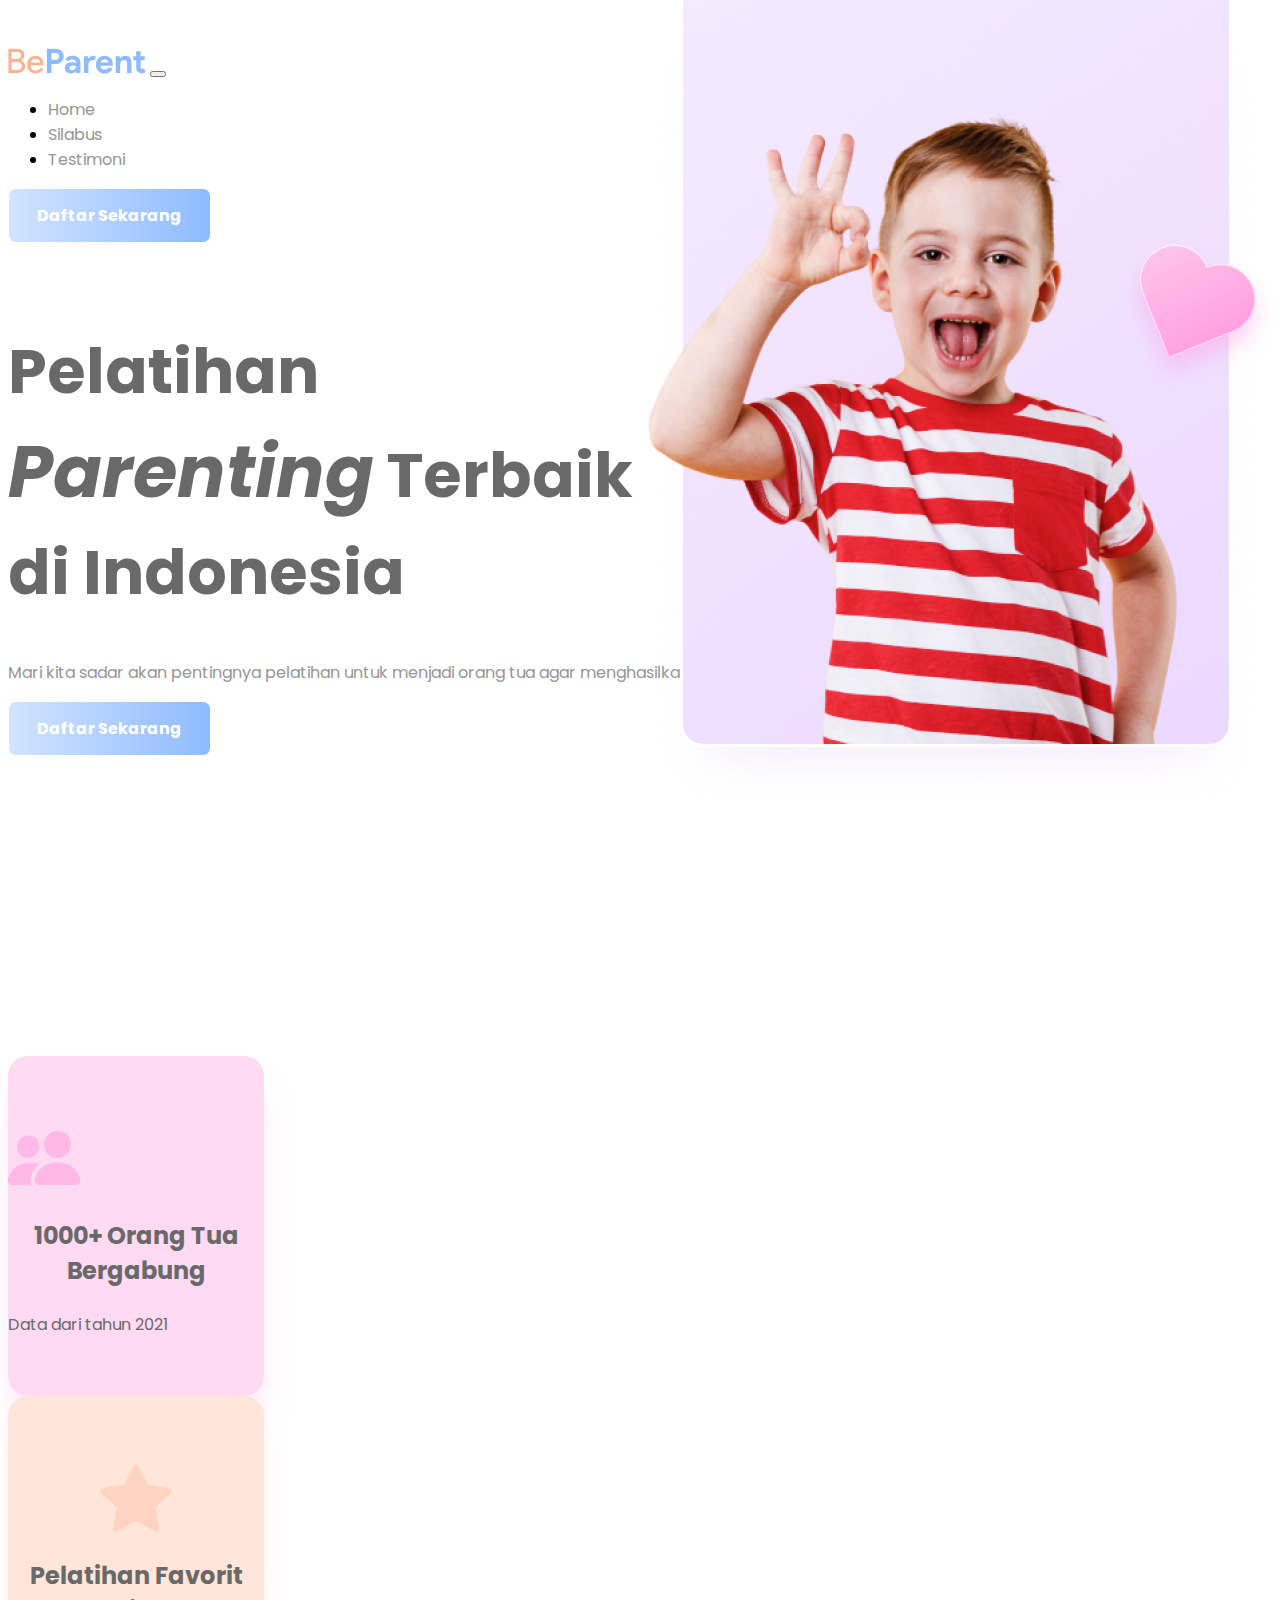
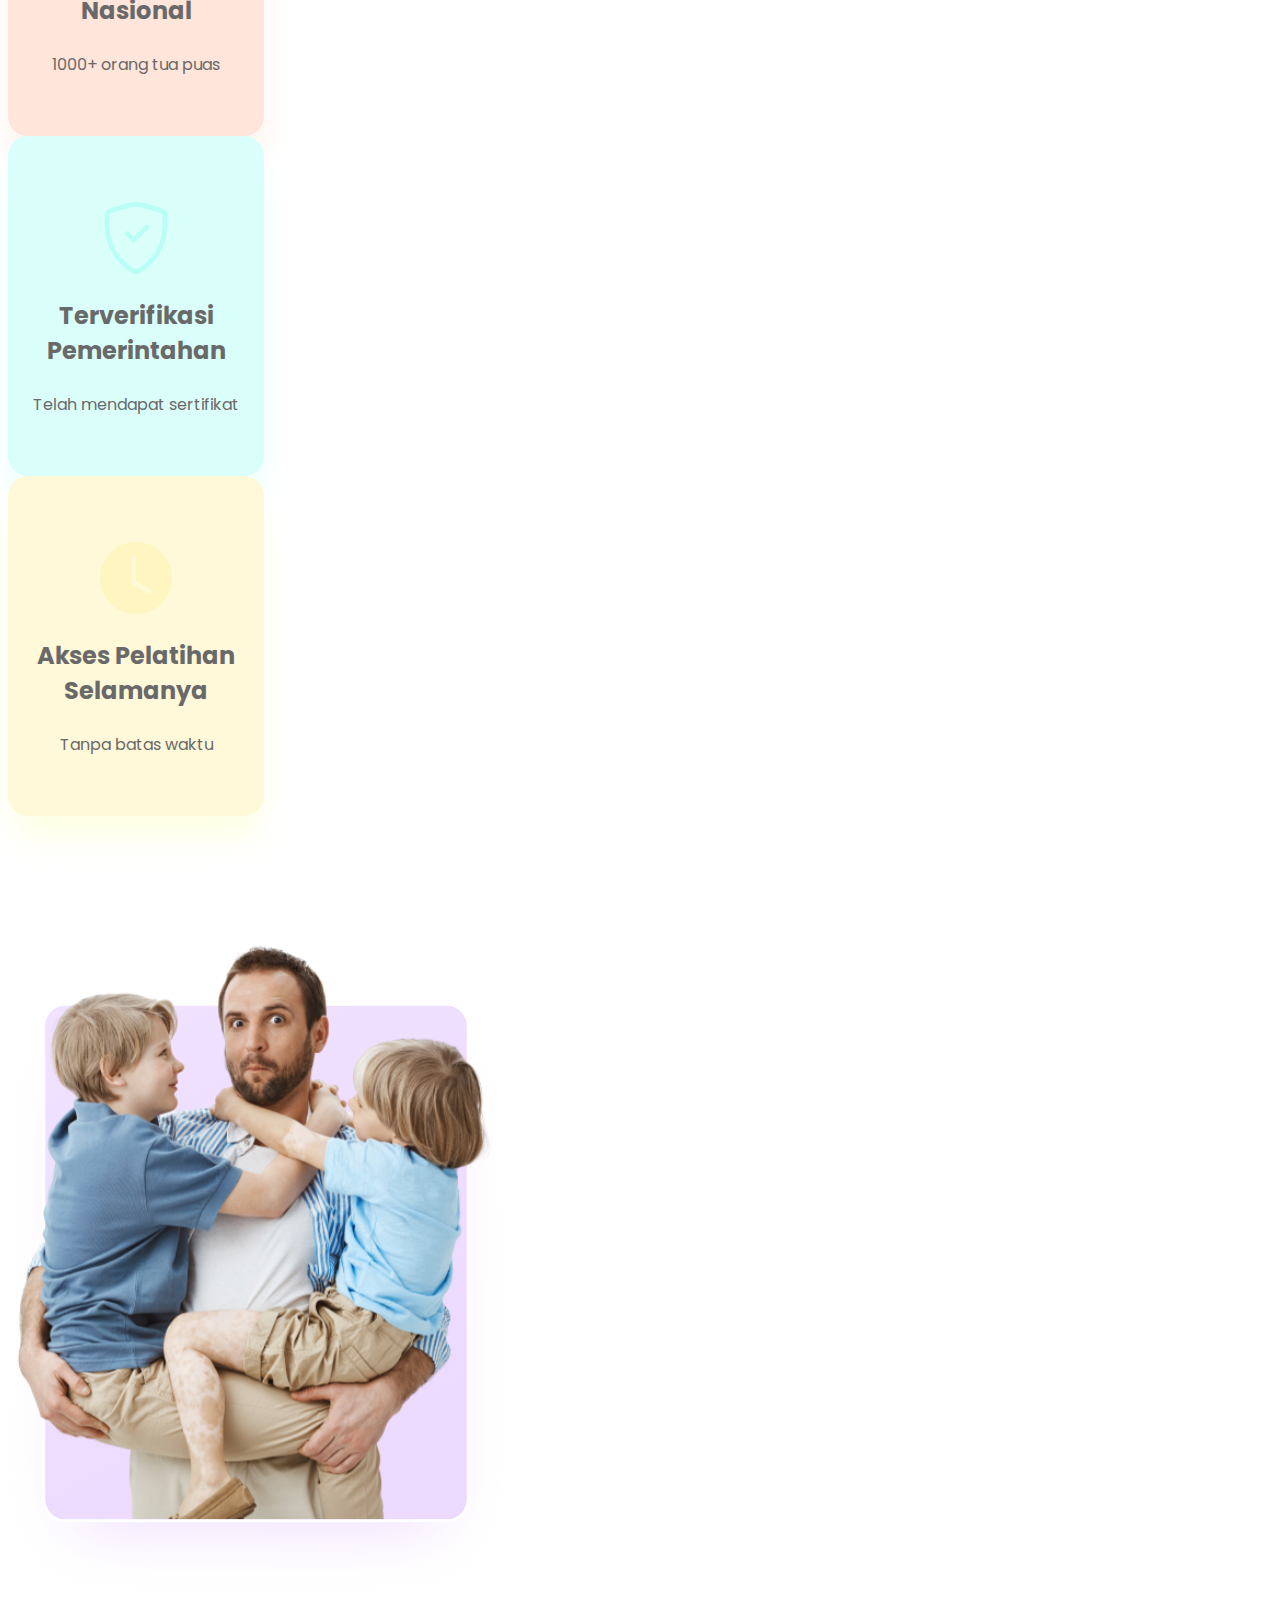
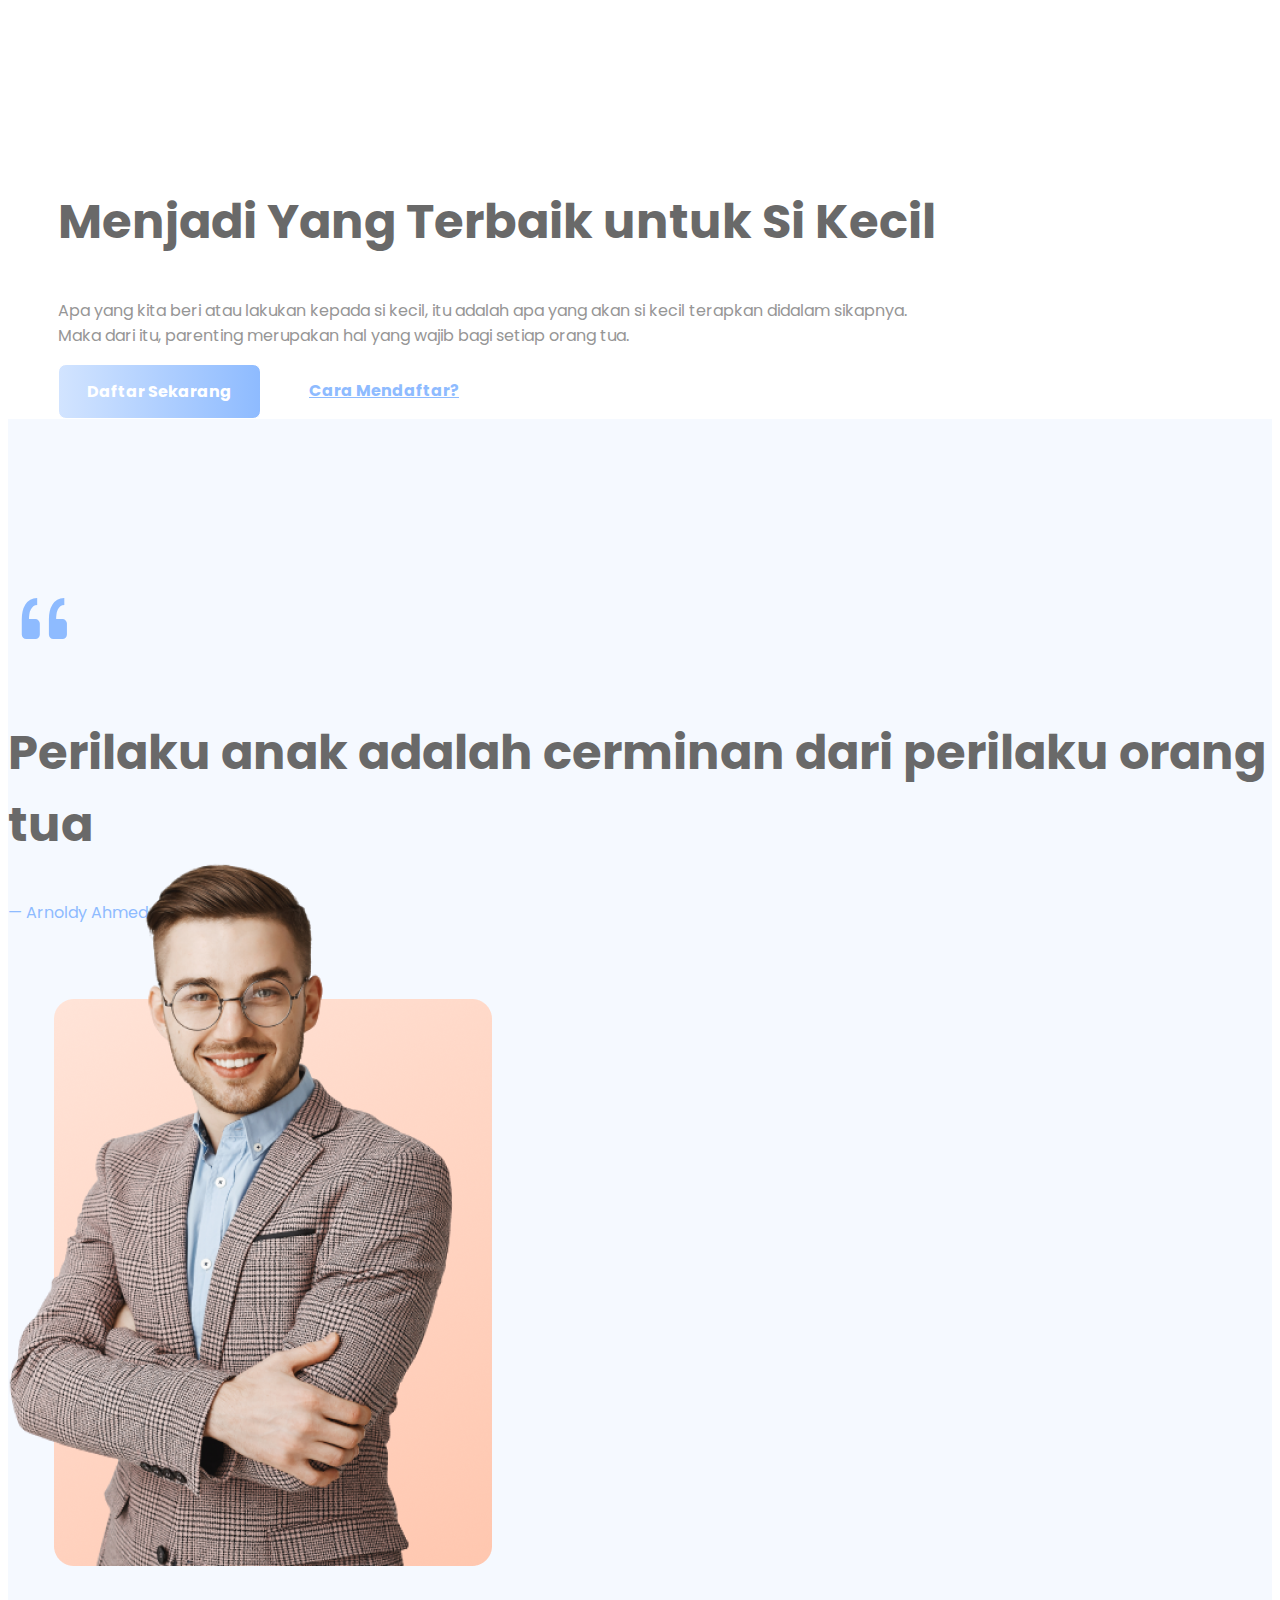
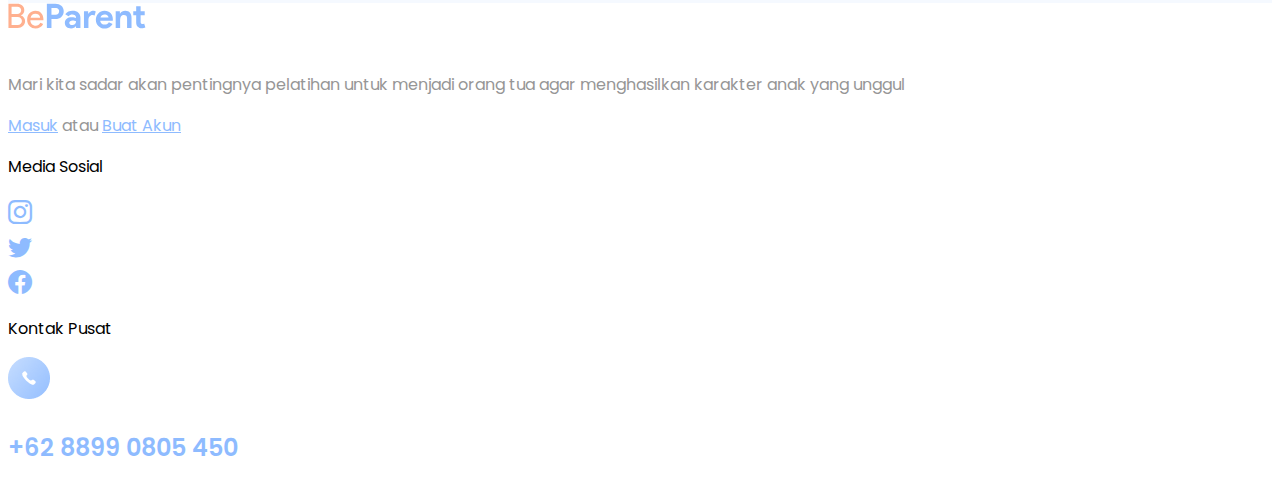
==== index.html @ 54cd8e9d "Add files via upload" ====
<!doctype html>
<html lang="en">

<head>
    <!-- Required meta tags -->
    <meta charset="utf-8">
    <meta name="viewport" content="width=device-width, initial-scale=1">

    <!-- Bootstrap CSS -->
    <link href="https://cdn.jsdelivr.net/npm/bootstrap@5.0.2/dist/css/bootstrap.min.css" rel="stylesheet"
        integrity="sha384-EVSTQN3/azprG1Anm3QDgpJLIm9Nao0Yz1ztcQTwFspd3yD65VohhpuuCOmLASjC" crossorigin="anonymous">

    <link rel="stylesheet" href="https://cdn.jsdelivr.net/npm/bootstrap-icons@1.9.1/font/bootstrap-icons.css">

    <!--Custom CSS-->
    <link rel="stylesheet" href="assets/css/style.css">
    <title>BeParent</title>
</head>

<body>

    <section>
        <nav class="navbar navbar-expand-lg navbar-light">
            <div class="container">
                <img src="assets/image/BeParent.svg" alt="Logo">
                <button class="navbar-toggler" type="button" data-bs-toggle="collapse"
                    data-bs-target="#navbarSupportedContent" aria-controls="navbarSupportedContent" aria-expanded="false"
                    aria-label="Toggle navigation">
                    <span class="navbar-toggler-icon"></span>
                </button>
                <div class="collapse navbar-collapse" id="navbarSupportedContent">
                    <ul class="navbar-nav me-auto mb-auto mb-lg-0">
                        <li class="nav-item ms-lg-5">
                            <a class="nav-link link-secondary" aria-current="page" href="#">Home</a>
                        </li>
                        <li class="nav-item">
                            <a class="nav-link link-secondary" href="#">Silabus</a>
                        </li>
                        <li class="nav-item">
                            <a class="nav-link link-secondary" href="#">Testimoni</a>
                        </li>
                    </ul>
                    <button class="btn-primary-custom">Daftar Sekarang</button>
                </div>
            </div>
        </nav>
    </section>
    



   <!--  <section class="hero-section">
        <div class="container">
            <nav class="nav-custom">
                <div class="nav-left">
                    <div class="nav-logo">
                        <img src="assets/image/BeParent.svg" alt="Logo">
                    </div>
                    <div class="nav-links-custom">
                        <div class="nav-link-custom">
                            <a href="" class="link-secondary fw-bold">Beranda</a>
                        </div>
                        <div class="nav-link-custom">
                            <a href="" class="link-secondary">Silabus</a>
                        </div>
                        <div class="nav-link-custom">
                            <a href="" class="link-secondary">Testimoni</a>
                        </div>
                    </div>
                </div>
                <div class="nav-right">
                    <button class="btn-primary-custom">Daftar Sekarang</button>
                </div>
            </nav>
        </div>
    </section> -->


    <section class="banner">
        <div class="container">
            <div class="row mt-5">
                <div class="col-lg-7">
                    <h1 class="h1-custom">
                        Pelatihan <br>
                        <i>Parenting</i> Terbaik <br>
                        di Indonesia
                    </h1>
                    <p class="p-secondary">Mari kita sadar akan pentingnya pelatihan untuk menjadi
                        orang tua agar menghasilkan karakter anak yang unggul</p>
                    <button class="btn-primary-custom">Daftar Sekarang</button>
                </div>
                <div class="col-lg-5">
                    <img class="img-hero" src="assets/image/banner.png" alt="banner">
                </div>
            </div>
        </div>
    </section>


    <section class="two-section">
        <div class="container">
            <div class="row about">
                <div class="col-lg-3">
                    <div class="card" style="background-color: #FFDAF3;">
                        <i class="bi bi-people-fill icon-user"></i>
                        <div class="card-body">
                            <h3 class="title-card">1000+ Orang Tua Bergabung</h3>
                            <p class="desk-card text-center">Data dari tahun 2021</p>
                        </div>
                    </div>
                </div>
                <div class="col-lg-3">
                    <div class="card card2" style="background-color: #FFE5DA;">
                        <i class="bi bi-star-fill icon-star"></i>
                        <div class="card-body">
                            <h3 class="title-card">Pelatihan Favorit Nasional</h3>
                            <p class="desk-card text-center">1000+ orang tua puas</p>
                        </div>
                    </div>
                </div>
                <div class="col-lg-3">
                    <div class="card card3" style="background-color: #DAFFFB;">
                        <i class="bi bi-shield-check icon-shield-check"></i>
                        <div class="card-body">
                            <h3 class="title-card">Terverifikasi Pemerintahan</h3>
                            <p class="desk-card text-center">Telah mendapat sertifikat</p>
                        </div>
                    </div>
                </div>
                <div class="col-lg-3">
                    <div class="card card4" style="background-color: #FFF9DA;">
                        <i class="bi bi-clock-fill icon-clock"></i>
                        <div class="card-body">
                            <h3 class="title-card">Akses Pelatihan Selamanya</h3>
                            <p class="desk-card text-center">Tanpa batas waktu</p>
                        </div>
                    </div>
                </div>
            </div>
        </div>
    </section>


    <section class="three-section">
        <div class="container">
            <div class="row">
                <div class="col-lg-5">
                    <img src="assets/image/Group 8.svg" alt="">
                </div>
                <div class="col-lg-7 info-right">
                    <h2 class="h2-custom">Menjadi Yang Terbaik untuk Si Kecil</h2>
                    <p class="p-info">Apa yang kita beri atau lakukan kepada si kecil, itu adalah
                        apa yang akan si kecil terapkan didalam sikapnya. Maka
                        dari itu, parenting merupakan hal yang wajib bagi setiap
                        orang tua.</p>
                    <div class="info-button">
                        <div class="daftar">
                            <button class="btn-primary-custom">Daftar Sekarang</button>
                        </div>
                        <div class="cara-daftar">
                            <button class="btn-link-custom">Cara Mendaftar?</button>
                        </div>
                    </div>
                </div>
            </div>
        </div>
    </section>



    <section class="four-section">
        <div class="container">
            <div class="row">
                <div class="col-lg-7 quote">
                    <i class="bi bi-quote" style="color: #8EBBFF;"></i>
                    <h2 class="h2-custom">Perilaku anak adalah cerminan dari perilaku orang tua</h2>
                    <p>Arnoldy Ahmed, Pakar Anak</p>
                </div>
                <div class="col-lg-4">
                    <img src="assets/image/Frame 5.png" alt="Arnoldy Ahmed">
                </div>
            </div>
        </div>
    </section>


    <section class="five-section">
        <div class="container ">
            <div class="row footer">
                <div class="col-lg-6 footer-left">
                    <img src="assets/image/BeParent.svg" alt="">
                    <p class="desk-logo">Mari kita sadar akan pentingnya pelatihan untuk menjadi orang tua agar
                        menghasilkan karakter anak yang unggul</p>
                    <p><a href="">Masuk</a> atau <a href="">Buat Akun</a></p>
                </div>
                <div class="col-lg-2 footer-mid">
                    <p>Media Sosial</p>
                    <div class="row text-center icon-media-social">
                        <div class="col-lg-3">
                            <i class="bi bi-instagram"></i>
                        </div>
                        <div class="col-lg-3">
                            <i class="bi bi-twitter"></i>
                        </div>
                        <div class="col-lg-3">
                            <i class="bi bi-facebook"></i>
                        </div>
                    </div>
                </div>
                <div class="col-lg-4 footer-right mt-3">
                    <p>Kontak Pusat</p>
                    <div class="row">
                        <div class="icon-contact col-lg-2">
                            <img src="assets/image/Group 14.png" alt="icon-telp">
                        </div>
                        <div class="col">
                            <p class="info-contact">+62 8899 0805 450</p>
                        </div>
                    </div>
                </div>
            </div>
        </div>
    </section>




    <!-- Optional JavaScript; choose one of the two! -->

    <!-- Option 1: Bootstrap Bundle with Popper -->
    <script src="https://cdn.jsdelivr.net/npm/bootstrap@5.0.2/dist/js/bootstrap.bundle.min.js"
        integrity="sha384-MrcW6ZMFYlzcLA8Nl+NtUVF0sA7MsXsP1UyJoMp4YLEuNSfAP+JcXn/tWtIaxVXM" crossorigin="anonymous">
    </script>

    <!-- Option 2: Separate Popper and Bootstrap JS -->
    <!--
    <script src="https://cdn.jsdelivr.net/npm/@popperjs/core@2.9.2/dist/umd/popper.min.js" integrity="sha384-IQsoLXl5PILFhosVNubq5LC7Qb9DXgDA9i+tQ8Zj3iwWAwPtgFTxbJ8NT4GN1R8p" crossorigin="anonymous"></script>
    <script src="https://cdn.jsdelivr.net/npm/bootstrap@5.0.2/dist/js/bootstrap.min.js" integrity="sha384-cVKIPhGWiC2Al4u+LWgxfKTRIcfu0JTxR+EQDz/bgldoEyl4H0zUF0QKbrJ0EcQF" crossorigin="anonymous"></script>
    -->
</body>

</html>
---- assets/css/style.css ----
@import url('https://fonts.googleapis.com/css2?family=Poppins:wght@400;600;700&display=swap');

*{
    font-family: 'Poppins',sans-serif;
}

/*Navbar*/

.navbar{
    padding: 40px 0;
    z-index: 99;
}
nav.nav-custom{
    width: 100%;
    display: flex;
    justify-content: space-between;
    align-items: center;
    padding: 40px 0;
    position: relative;
    z-index: 99;
}






.nav-left{
    width: 50%;
    display: flex;
    justify-content: space-between;
    align-items: center;
}

.nav-links-custom{
    width: 50%;
    display: flex;
    justify-content: space-between;
}

a.link-secondary{
    text-decoration: none;
    color: #969696;
}

button.btn-primary-custom{
    background: rgb(210,228,255);
    background: linear-gradient(90deg, rgba(210,228,255,1) 0%, rgba(142,187,255,1) 100%);
    font-size: 16px;
    font-weight: bold;
    color: #fff;
    padding: 14px 28px;
    border-radius: 8px;
    border: 1px solid #fff;
    transition: 0,3s ease-in;
    
}
button.btn-primary-custom:hover{
    transform: scale(1.02);
    transition: 0,3s ease-in;
    box-shadow: 0px 14px 30px rgba(0, 0, 0, 0.08);
}


/*Heading & paragraph*/
.h1-custom{
    font-size: 62px;
    font-weight: bold;
    color: #696969;
}

.p-secondary{
    font-size: 16px;
    color: #969696;
    width: 80%;
}

img.img-hero{
    position: absolute;
    right: 0;
    top: 0;
}

.two-section{
    margin-top: 300px;
    width: 100%;
}

@media screen and (max-width: 600px){
    .banner{
        text-align: center;
    }
    .p-secondary{
        font-size: 14px;
        width: 100%;
    }
    .h1-custom{
        font-size: 36px;
    }
    .h1-custom i{
        font-size: 36px;
    }
    .h1-custom br{
        display: block;
    }
    .banner img{
        position: relative;
        width: 300px;
        margin-top: 20px;
    }
}

.card{
    width: 256px;
    height: 290px;
    border-radius: 20px;
    align-items: center;
    padding-top: 50px;
    box-shadow: 1px 27px 32px -7px rgba(255,218,243,0.75);
    -webkit-box-shadow: 1px 27px 32px -7px rgba(255,218,243,0.75);
    -moz-box-shadow: 1px 27px 32px -7px rgba(255,218,243,0.75);
}

.title-card{
    font-size: 24px;
    font-weight: bold;
    text-align: center;
    color: #696969;
}

.desk-card{
    color: #696969;
}

i{
    font-size: 72px;
}

.card2{
    width: 256px;
    height: 290px;
    border-radius: 20px;
    text-align: center;
    padding-top: 50px;
    box-shadow: 1px 27px 32px -7px rgba(255,229,218,0.75);
    -webkit-box-shadow: 1px 27px 32px -7px rgba(255,229,218,0.75);
    -moz-box-shadow: 1px 27px 32px -7px rgba(255,229,218,0.75);
}

.card3{
    width: 256px;
    height: 290px;
    border-radius: 20px;
    text-align: center;
    padding-top: 50px;
    box-shadow: 1px 27px 32px -7px rgba(218,255,251,0.75);
    -webkit-box-shadow: 1px 27px 32px -7px rgba(218,255,251,0.75);
    -moz-box-shadow: 1px 27px 32px -7px rgba(218,255,251,0.75);
}
.card4{
    width: 256px;
    height: 290px;
    border-radius: 20px;
    text-align: center;
    padding-top: 50px;
    box-shadow: 1px 27px 32px -7px rgba(254,255,218,0.75);
    -webkit-box-shadow: 1px 27px 32px -7px rgba(254,255,218,0.75);
    -moz-box-shadow: 1px 27px 32px -7px rgba(254,255,218,0.75);
}



.icon-user{
    color: rgb(255,184,232);
    color: linear-gradient(90deg, rgba(255,184,232,1) 0%, rgba(255,108,207,1) 100%);;
}

.icon-star{
    color: rgb(255,211,193);
    color: linear-gradient(90deg, rgba(255,211,193,1) 0%, rgba(255,176,143,1) 100%);
}

.icon-shield-check{
    color: rgb(184,254,246);
    color: linear-gradient(90deg, rgba(184,254,246,1) 0%, rgba(86,232,216,1) 100%);
}

.icon-clock{
    color: rgb(255,245,192);
    color: linear-gradient(90deg, rgba(255,245,192,1) 0%, rgba(255,231,105,1) 100%);
}

.card-body{
    margin-top: -20px;
}


@media screen and (max-width: 600px){
    .two-section{
        margin-top: 100px;
    }
    .about{
        justify-content: space-between;
    }
    .card{
        margin-right: auto;
        margin-left: auto;
    }
    .card2{
        margin-right: auto;
        margin-left: auto;
        margin-top: 30px;
    }
    .card3{
        margin-right: auto;
        margin-left: auto;
        margin-top: 30px;
    }
    .card4{
        margin-right: auto;
        margin-left: auto;
        margin-top: 30px; 
    }
}


.three-section{
    margin-top: 100px;
}

.h2-custom{
    font-size: 48px;
    color: #696969;
    font-weight: bold;
}

.info-right{
    padding-left: 50px;
    padding-top: 150px;
}

.p-info{
    font-size: 16px;
    color: #969696;
    width: 70%;
}

.info-button{
    display: flex;
}

.cara-daftar{
    margin-left: 20px;
}

.btn-link-custom{
    color: #8EBBFF;
    background: #fff;
    font-weight: bold;
    font-size: 16px;
    padding: 14px 28px;
    transition: 0,3s ease-in;
    text-decoration: underline;
    border: none;
}

.btn-link-custom:hover{
    text-decoration: none;
    border-radius: 8px;
    transform: scale(1.02);
    transition: 0,3s ease-in;
}

@media screen and (max-width: 600px){

    .three-section{
        justify-content: center;
        text-align: center;
        padding: 50px 0;
    }
    .p-info{
        font-size: 14px;
        width: 100%;
    }
    .three-section img{
        width: 300px;
    }
    .info-right{
        padding: 20px;
    }
}

.four-section{
    background-color: #F5F9FF;
}

.four-section .quote{
    padding-top: 150px;
}

.four-section hr{
    padding-top: -5px;
}
.four-section .line{
    border: 1px solid #8EBBFF;
}

.four-section p{
    font-size: 16px;
    color: #8EBBFF;
}

.four-section p::before{
    content: "\2014\0020";
}

.four-section img{
    position: relative;
    z-index: 20;
    margin-top: -80px;
    margin-bottom: 30px;
}

@media screen and (max-width: 600px){

    .four-section .quote{
        padding-top: 50px;
    }

    .four-section p{
        font-size: 14px;
        color: #8EBBFF;
    }

    .h2-custom{
        font-size: 32px;
    }
    .four-section img{
        z-index: 0;
        margin: 0 0 50px 0;
        width: 300px;
    }
}


.five-section{
    min-height: 400px;
}

.five-section .footer{
    min-height: 400px;
    align-items: center;
}

.five-section .footer .footer-left img{
    margin-bottom: 20px;
}
.five-section .footer .footer-left .desk-logo{
    font-size: 16px;
    color: #969696;
    width: 90%;
}
.five-section .footer .footer-left p{
    font-size: 16px;
    color: #969696;
}
.five-section .footer .footer-left a{
    font-size: 16px;
    color: #8EBBFF;
}
.five-section .footer .footer-mid i{
    font-size: 24px;
    color: #8EBBFF;
}
.five-section .footer .footer-right .info-contact{
    color: #8EBBFF;
    font-size: 24px;
    font-weight: 600;
}

@media screen and (max-width: 600px){
    .five-section{
        padding: 30px 0;
        justify-content: center;
        max-width: 100%;
    }

    .footer{
        text-align: center;
    }

    .five-section .footer .footer-left .desk-logo{
        font-size: 14px;
        width: 100%;
    }

    .five-section .footer .footer-left p{
        font-size: 14px;
    }
    .five-section .footer .footer-left a{
        font-size: 14px;
        color: #8EBBFF;
    }

    .footer-right img {
        width: 30px;
    }

    .five-section .footer .footer-right .info-contact{
        color: #8EBBFF;
        font-size: 16px;
        font-weight: 600;
    }

}
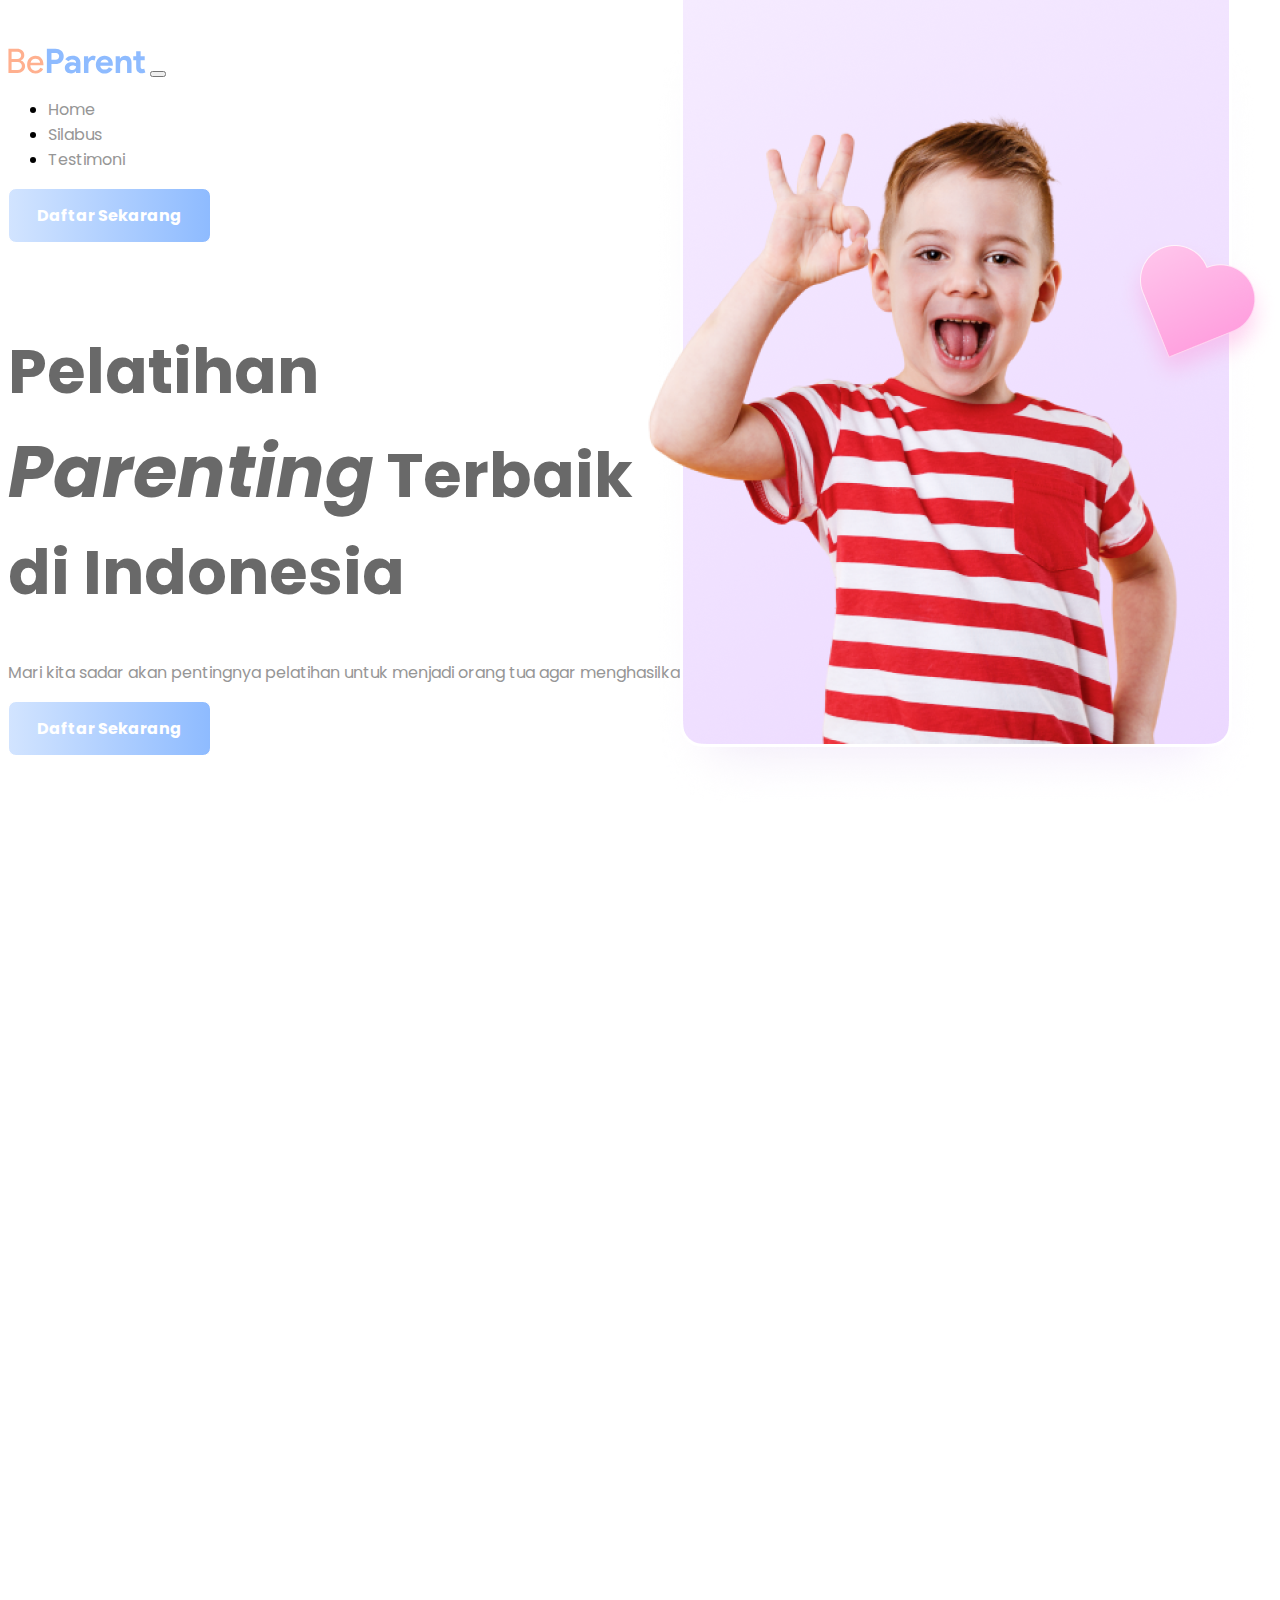
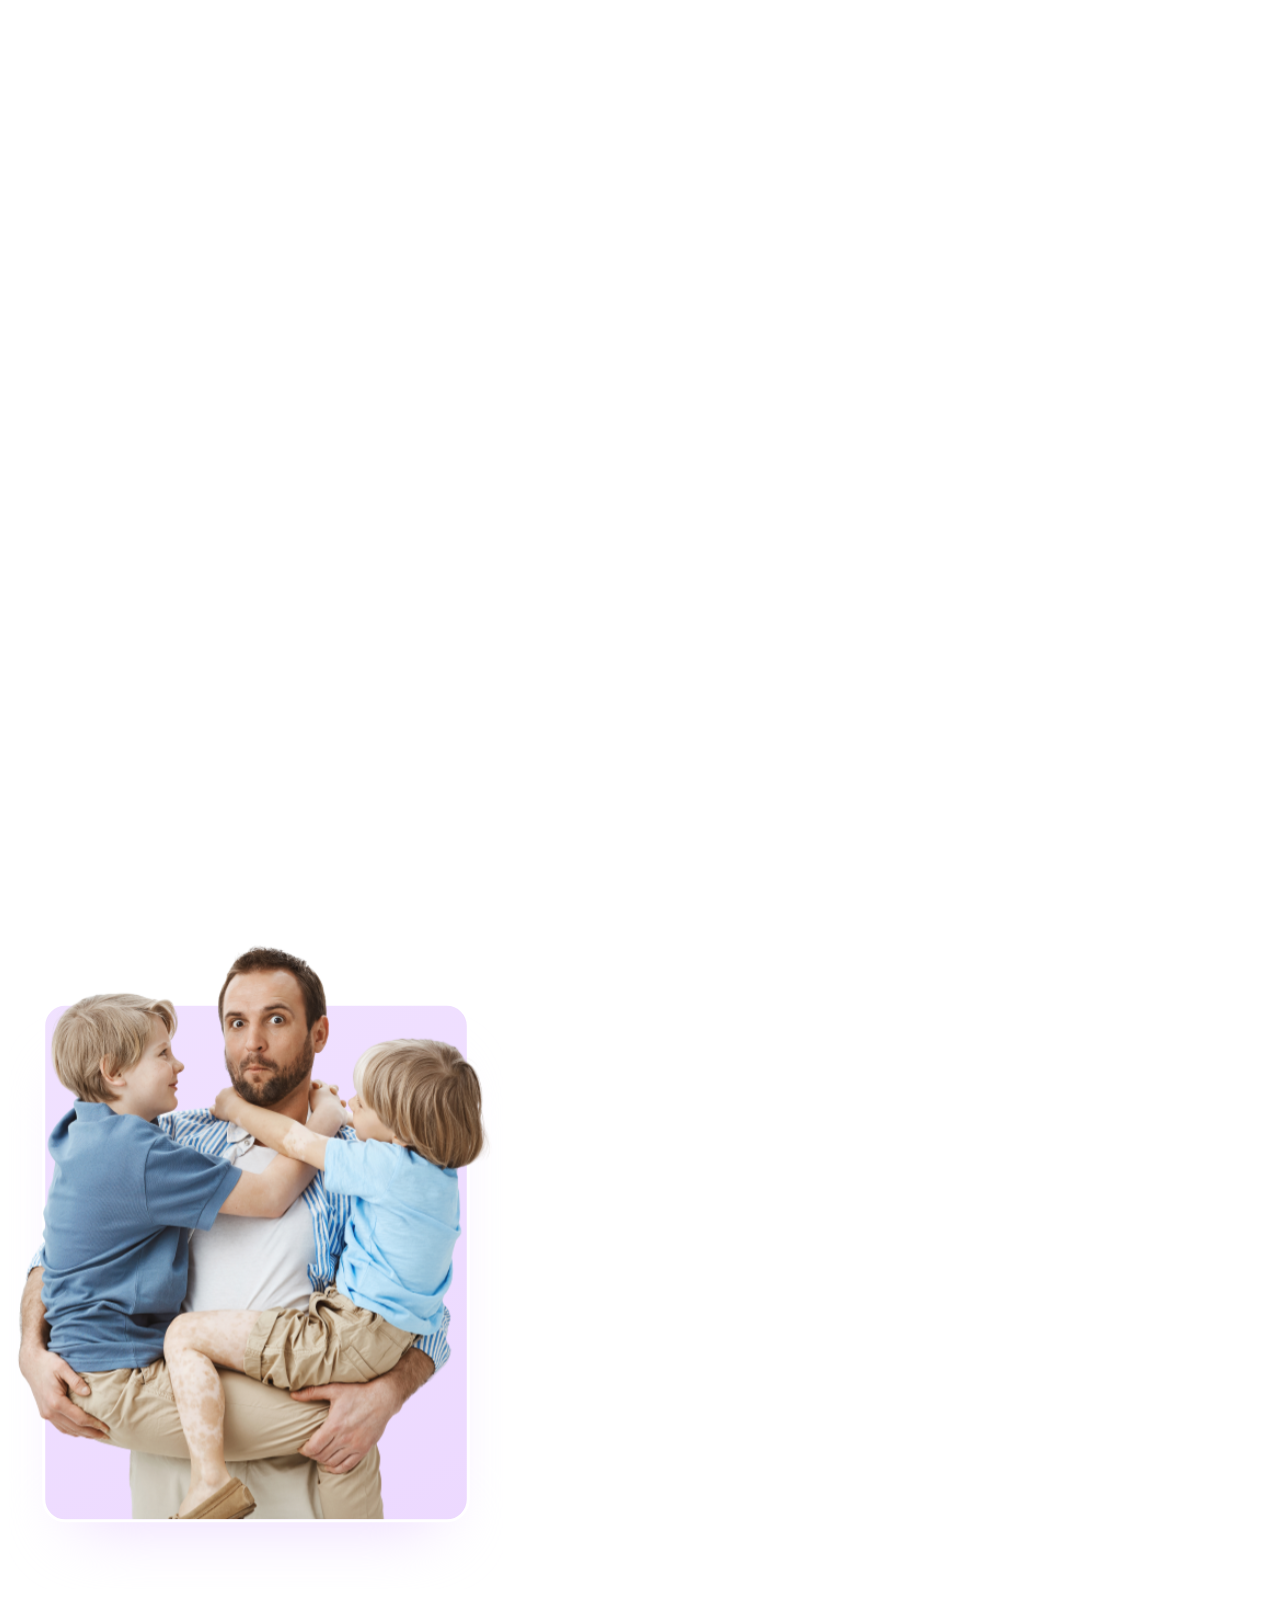
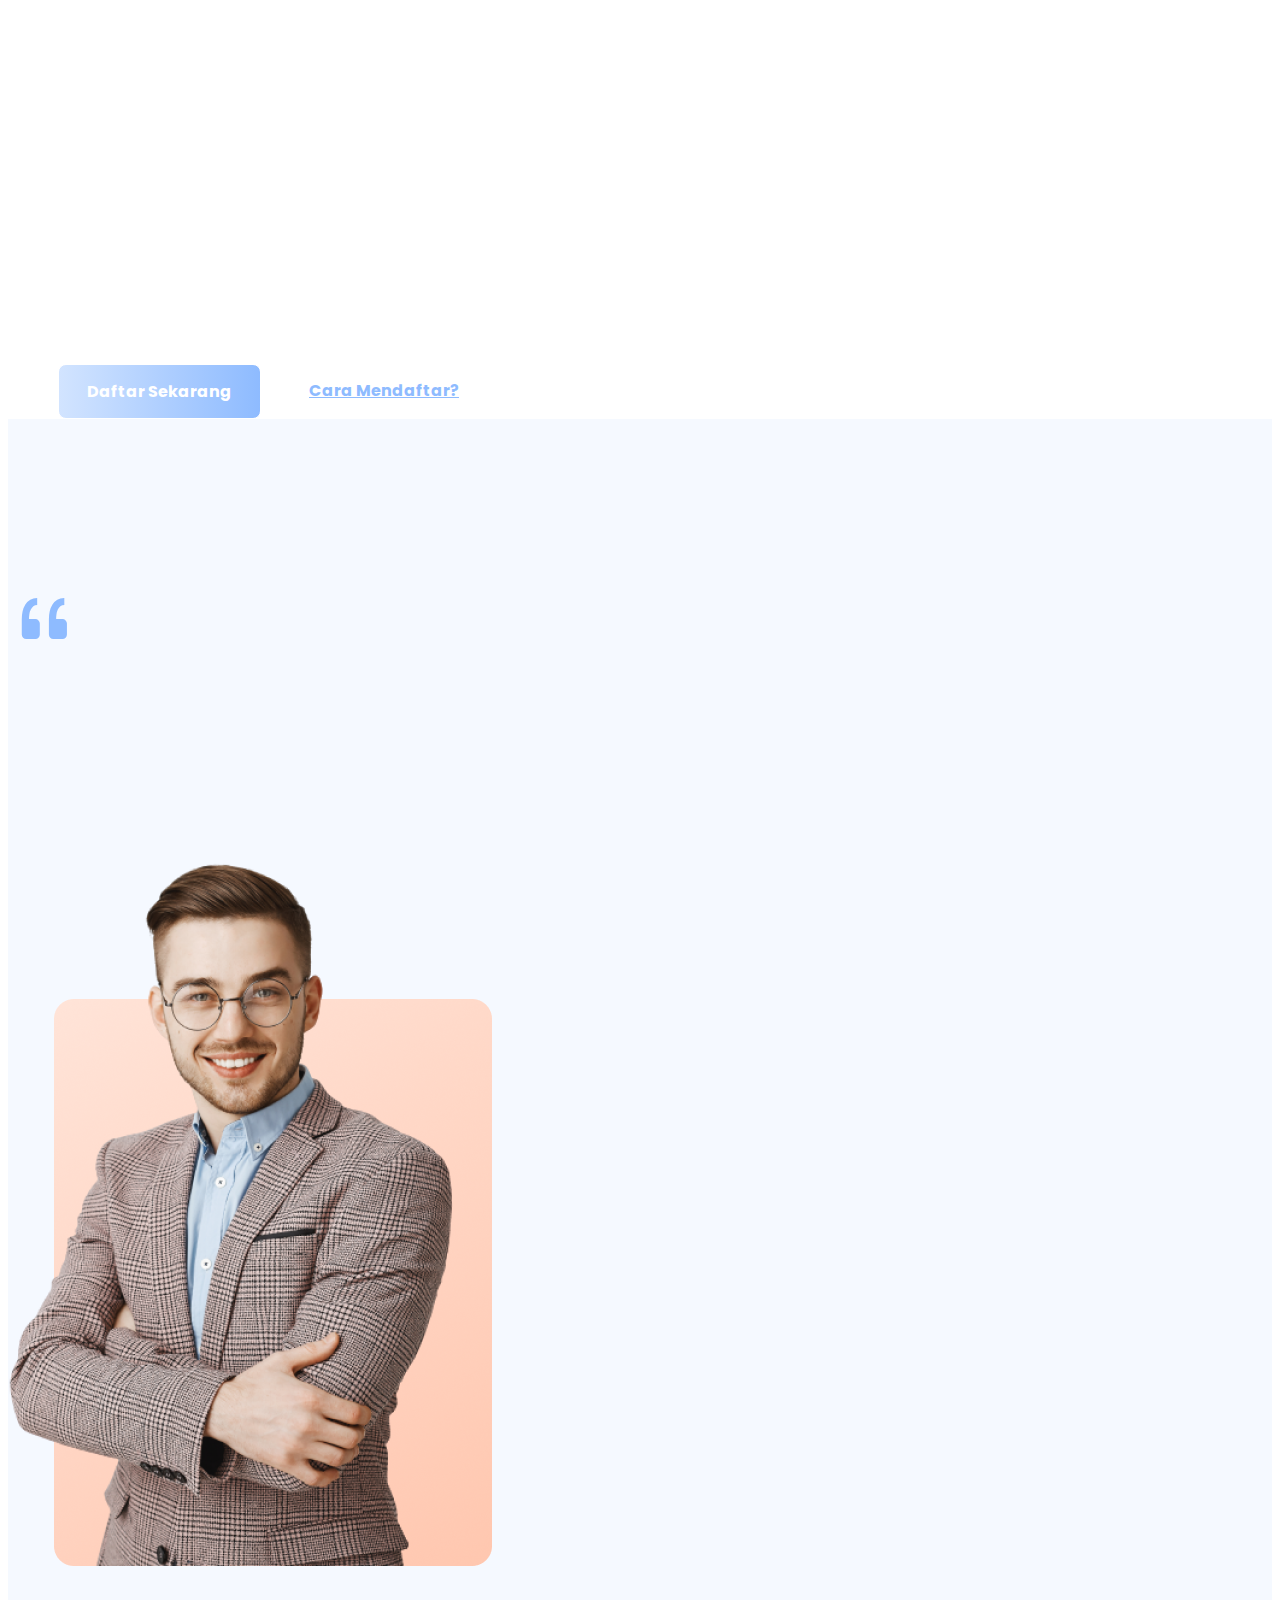
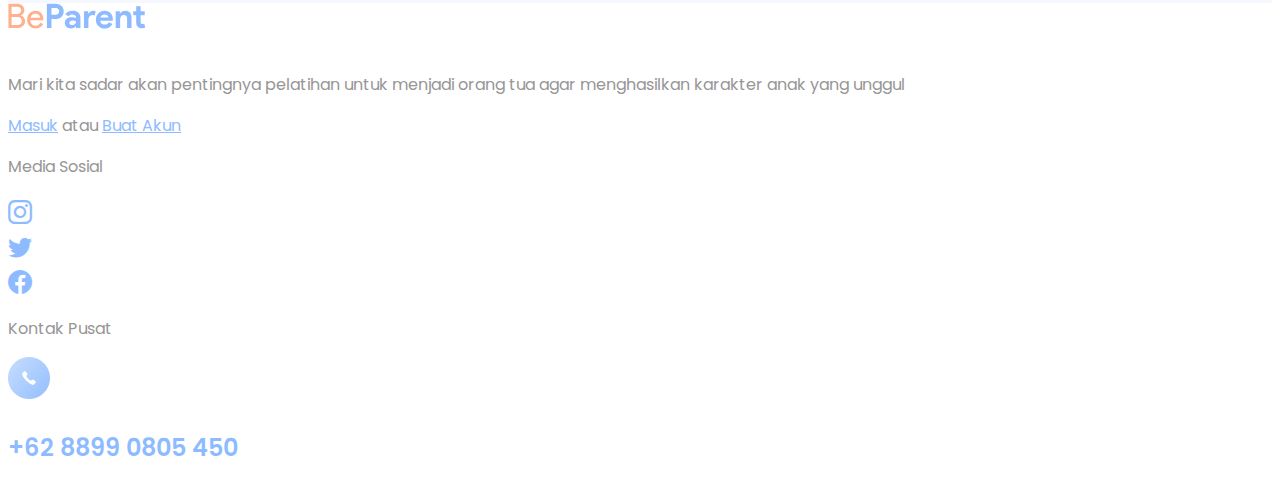
==== commit 2e188738: "Add files via upload" ====
--- a/index.html
+++ b/index.html
@@ -11,6 +11,9 @@
         integrity="sha384-EVSTQN3/azprG1Anm3QDgpJLIm9Nao0Yz1ztcQTwFspd3yD65VohhpuuCOmLASjC" crossorigin="anonymous">
 
     <link rel="stylesheet" href="https://cdn.jsdelivr.net/npm/bootstrap-icons@1.9.1/font/bootstrap-icons.css">
+
+    <!-- AOS CSS -->
+    <link href="https://unpkg.com/aos@2.3.1/dist/aos.css" rel="stylesheet">
 
     <!--Custom CSS-->
     <link rel="stylesheet" href="assets/css/style.css">
@@ -100,7 +103,7 @@
     <section class="two-section">
         <div class="container">
             <div class="row about">
-                <div class="col-lg-3">
+                <div class="col-lg-3" data-aos="fade-up" data-aos-delay="200" data-aos-duration="1000">
                     <div class="card" style="background-color: #FFDAF3;">
                         <i class="bi bi-people-fill icon-user"></i>
                         <div class="card-body">
@@ -109,7 +112,7 @@
                         </div>
                     </div>
                 </div>
-                <div class="col-lg-3">
+                <div class="col-lg-3" data-aos="fade-up" data-aos-delay="200" data-aos-duration="1000">
                     <div class="card card2" style="background-color: #FFE5DA;">
                         <i class="bi bi-star-fill icon-star"></i>
                         <div class="card-body">
@@ -118,7 +121,7 @@
                         </div>
                     </div>
                 </div>
-                <div class="col-lg-3">
+                <div class="col-lg-3" data-aos="fade-up" data-aos-delay="200" data-aos-duration="1000">
                     <div class="card card3" style="background-color: #DAFFFB;">
                         <i class="bi bi-shield-check icon-shield-check"></i>
                         <div class="card-body">
@@ -127,7 +130,7 @@
                         </div>
                     </div>
                 </div>
-                <div class="col-lg-3">
+                <div class="col-lg-3" data-aos="fade-up" data-aos-delay="200" data-aos-duration="1000">
                     <div class="card card4" style="background-color: #FFF9DA;">
                         <i class="bi bi-clock-fill icon-clock"></i>
                         <div class="card-body">
@@ -148,8 +151,11 @@
                     <img src="assets/image/Group 8.svg" alt="">
                 </div>
                 <div class="col-lg-7 info-right">
-                    <h2 class="h2-custom">Menjadi Yang Terbaik untuk Si Kecil</h2>
-                    <p class="p-info">Apa yang kita beri atau lakukan kepada si kecil, itu adalah
+                    <h2 class="h2-custom" data-aos="fade-left" data-aos-delay="100" data-aos-duration="1000">
+                        Menjadi Yang Terbaik untuk Si Kecil
+                    </h2>
+                    <p class="p-info" data-aos="fade-left" data-aos-delay="200" data-aos-duration="1000">
+                        Apa yang kita beri atau lakukan kepada si kecil, itu adalah
                         apa yang akan si kecil terapkan didalam sikapnya. Maka
                         dari itu, parenting merupakan hal yang wajib bagi setiap
                         orang tua.</p>
@@ -173,8 +179,9 @@
             <div class="row">
                 <div class="col-lg-7 quote">
                     <i class="bi bi-quote" style="color: #8EBBFF;"></i>
-                    <h2 class="h2-custom">Perilaku anak adalah cerminan dari perilaku orang tua</h2>
-                    <p>Arnoldy Ahmed, Pakar Anak</p>
+                    <h2 class="h2-custom" data-aos="fade-right" data-aos-delay="100" data-aos-duration="1000">
+                        Perilaku anak adalah cerminan dari perilaku orang tua</h2>
+                    <p data-aos="fade-right" data-aos-delay="200" data-aos-duration="1000">Arnoldy Ahmed, Pakar Anak</p>
                 </div>
                 <div class="col-lg-4">
                     <img src="assets/image/Frame 5.png" alt="Arnoldy Ahmed">
@@ -194,7 +201,7 @@
                     <p><a href="">Masuk</a> atau <a href="">Buat Akun</a></p>
                 </div>
                 <div class="col-lg-2 footer-mid">
-                    <p>Media Sosial</p>
+                    <p style="color: #969696;">Media Sosial</p>
                     <div class="row text-center icon-media-social">
                         <div class="col-lg-3">
                             <i class="bi bi-instagram"></i>
@@ -208,7 +215,7 @@
                     </div>
                 </div>
                 <div class="col-lg-4 footer-right mt-3">
-                    <p>Kontak Pusat</p>
+                    <p style="color:#969696;">Kontak Pusat</p>
                     <div class="row">
                         <div class="icon-contact col-lg-2">
                             <img src="assets/image/Group 14.png" alt="icon-telp">
@@ -232,6 +239,11 @@
         integrity="sha384-MrcW6ZMFYlzcLA8Nl+NtUVF0sA7MsXsP1UyJoMp4YLEuNSfAP+JcXn/tWtIaxVXM" crossorigin="anonymous">
     </script>
 
+    <!-- AOS JS -->
+    <script src="https://unpkg.com/aos@2.3.1/dist/aos.js"></script>
+    <script>
+        AOS.init();
+    </script>
     <!-- Option 2: Separate Popper and Bootstrap JS -->
     <!--
     <script src="https://cdn.jsdelivr.net/npm/@popperjs/core@2.9.2/dist/umd/popper.min.js" integrity="sha384-IQsoLXl5PILFhosVNubq5LC7Qb9DXgDA9i+tQ8Zj3iwWAwPtgFTxbJ8NT4GN1R8p" crossorigin="anonymous"></script>
